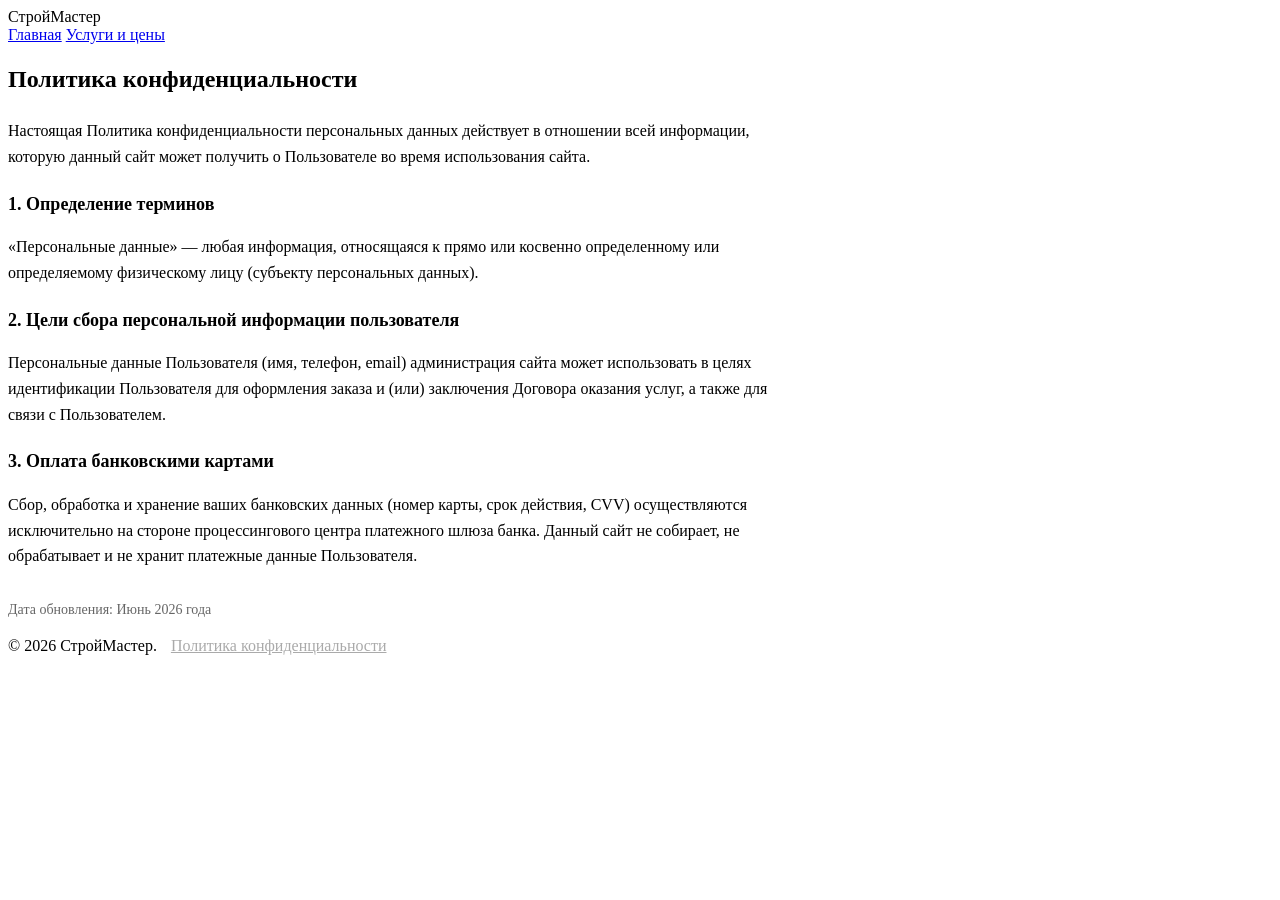
==== privacy.html @ 2583e8fd "Rename privacy.html.txt to privacy.html" ====
<!DOCTYPE html>
<html lang="ru">
<head>
    <meta charset="UTF-8">
    <meta name="viewport" content="width=device-width, initial-scale=1.0">
    <title>Политика конфиденциальности — СтройМастер</title>
    <link rel="stylesheet" href="style.css">
</head>
<body>

    <!-- Шапка -->
    <header class="header">
        <div class="container">
            <div class="logo">СтройМастер</div>
            <nav class="nav">
                <a href="index.html">Главная</a>
                <a href="services.html">Услуги и цены</a>
            </nav>
        </div>
    </header>

    <!-- Текст политики -->
    <main class="container page-content" style="max-width: 800px; line-height: 1.6;">
        <h1 style="margin-bottom: 20px; font-size: 24px;">Политика конфиденциальности</h1>
        <p style="margin-bottom: 15px;">Настоящая Политика конфиденциальности персональных данных действует в отношении всей информации, которую данный сайт может получить о Пользователе во время использования сайта.</p>
        
        <h2 style="font-size: 18px; margin: 20px 0 10px 0;">1. Определение терминов</h2>
        <p style="margin-bottom: 15px;">«Персональные данные» — любая информация, относящаяся к прямо или косвенно определенному или определяемому физическому лицу (субъекту персональных данных).</p>

        <h2 style="font-size: 18px; margin: 20px 0 10px 0;">2. Цели сбора персональной информации пользователя</h2>
        <p style="margin-bottom: 15px;">Персональные данные Пользователя (имя, телефон, email) администрация сайта может использовать в целях идентификации Пользователя для оформления заказа и (или) заключения Договора оказания услуг, а также для связи с Пользователем.</p>

        <h2 style="font-size: 18px; margin: 20px 0 10px 0;">3. Оплата банковскими картами</h2>
        <p style="margin-bottom: 15px;">Сбор, обработка и хранение ваших банковских данных (номер карты, срок действия, CVV) осуществляются исключительно на стороне процессингового центра платежного шлюза банка. Данный сайт не собирает, не обрабатывает и не хранит платежные данные Пользователя.</p>
        
        <p style="margin-top: 30px; font-size: 14px; color: #666;">Дата обновления: Июнь 2026 года</p>
    </main>

    <!-- Подвал -->
    <footer class="footer">
        <div class="container">
            <p>&copy; 2026 СтройМастер. <a href="privacy.html" style="color: #aaa; text-decoration: underline; margin-left: 10px;">Политика конфиденциальности</a></p>
        </div>
    </footer>

</body>
</html>
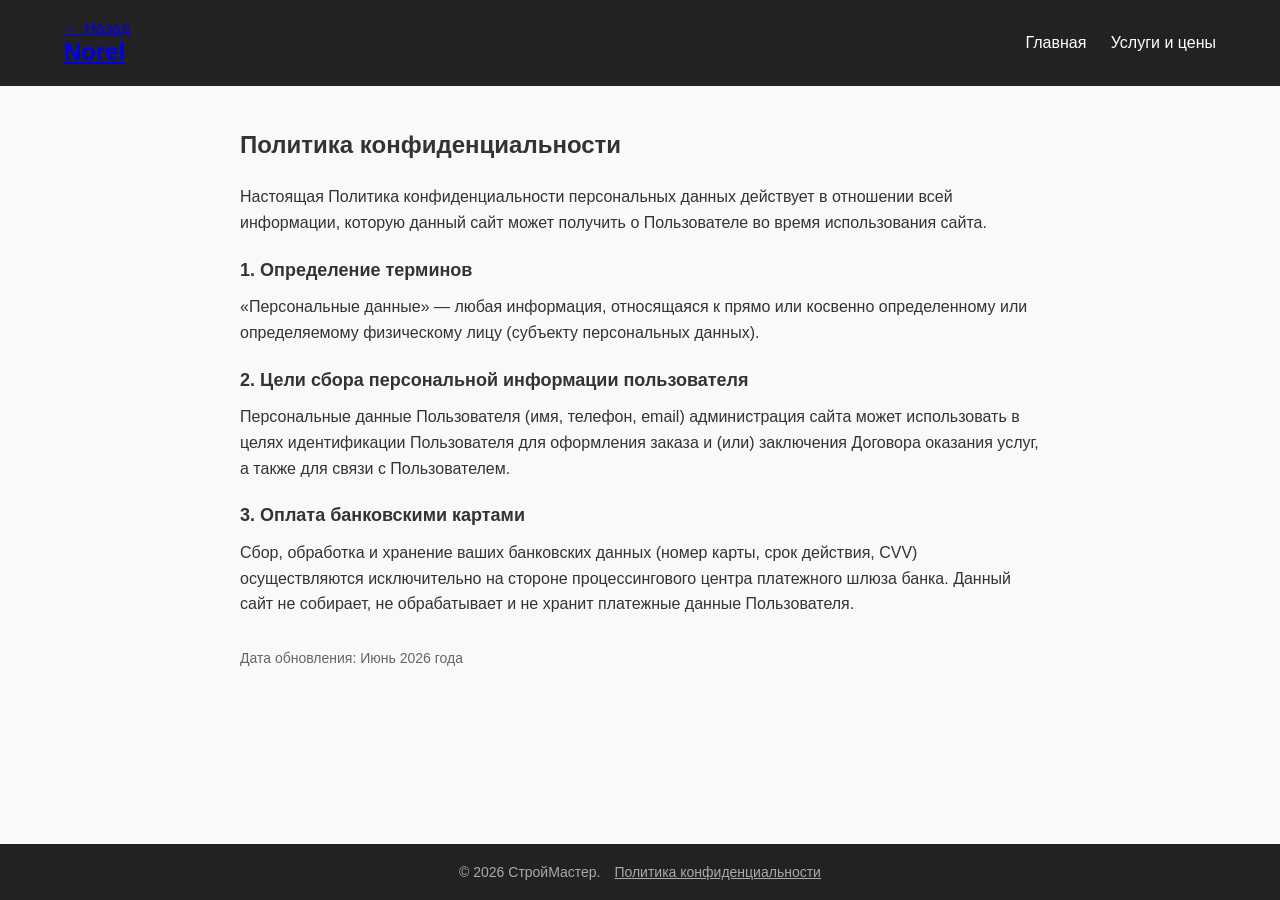
==== commit 049c503b: "Update privacy.html" ====
--- a/privacy.html
+++ b/privacy.html
@@ -8,16 +8,21 @@
 </head>
 <body>
 
-    <!-- Шапка -->
+    <!-- Шапка сайта со стрелочкой Назад (для внутренних страниц) -->
     <header class="header">
         <div class="container">
-            <div class="logo">СтройМастер</div>
+            <div class="header-left">
+                <!-- Кнопка Назад, которая возвращает на предыдущую страницу -->
+                <a href="javascript:history.back()" class="btn-back">← Назад</a>
+                <div class="logo"><a href="index.html">Norel</a></div>
+            </div>
             <nav class="nav">
                 <a href="index.html">Главная</a>
                 <a href="services.html">Услуги и цены</a>
             </nav>
         </div>
     </header>
+
 
     <!-- Текст политики -->
     <main class="container page-content" style="max-width: 800px; line-height: 1.6;">
--- a/style.css
+++ b/style.css
@@ -0,0 +1,428 @@
+/* Общие стили */
+* {
+    margin: 0;
+    padding: 0;
+    box-sizing: border-box;
+    font-family: 'Segoe UI', Tahoma, Geneva, Verdana, sans-serif;
+}
+
+body {
+    background-color: #f9f9f9;
+    color: #333;
+    display: flex;
+    flex-direction: column;
+    min-height: 100vh;
+}
+
+.container {
+    width: 90%;
+    max-width: 1200px;
+    margin: 0 auto;
+}
+
+/* Шапка */
+.header {
+    background-color: #222;
+    color: #fff;
+    padding: 20px 0;
+}
+
+.header .container {
+    display: flex;
+    justify-content: space-between;
+    align-items: center;
+}
+
+.logo {
+    font-size: 24px;
+    font-weight: bold;
+    color: #ff6600;
+}
+
+.nav a {
+    color: #fff;
+    text-decoration: none;
+    margin-left: 20px;
+    transition: color 0.3s;
+}
+
+.nav a:hover, .nav a.active {
+    color: #ff6600;
+}
+
+/* Главный баннер */
+.hero {
+    background: linear-gradient(rgba(0,0,0,0.6), rgba(0,0,0,0.6)), url('https://unsplash.com') no-repeat center center/cover;
+    color: #fff;
+    flex: 1;
+    display: flex;
+    align-items: center;
+    text-align: center;
+    padding: 100px 0;
+}
+
+.hero-content h1 {
+    font-size: 42px;
+    margin-bottom: 20px;
+}
+
+.hero-content p {
+    font-size: 18px;
+    max-width: 600px;
+    margin: 0 auto 30px auto;
+    line-height: 1.6;
+}
+
+/* Кнопка */
+.btn {
+    display: inline-block;
+    background-color: #ff6600;
+    color: #fff;
+    padding: 15px 30px;
+    text-decoration: none;
+    font-weight: bold;
+    border-radius: 5px;
+    transition: background 0.3s;
+}
+
+.btn:hover {
+    background-color: #e05500;
+}
+
+/* Подвал */
+.footer {
+    background-color: #222;
+    color: #aaa;
+    text-align: center;
+    padding: 20px 0;
+    font-size: 14px;
+}
+/* Стили для страницы каталога услуг */
+.page-content {
+    padding: 40px 0;
+    flex: 1;
+}
+
+.page-title {
+    margin-bottom: 30px;
+    font-size: 28px;
+    text-align: center;
+}
+
+/* Сетка карточек товаров/услуг */
+.services-grid {
+    display: grid;
+    grid-template-columns: repeat(auto-fill, minmax(280px, 1fr));
+    gap: 25px;
+    margin-bottom: 50px;
+}
+
+/* Карточка */
+.card {
+    background: #fff;
+    border: 1px solid #e0e0e0;
+    border-radius: 8px;
+    overflow: hidden;
+    display: flex;
+    flex-direction: column;
+    box-shadow: 0 2px 5px rgba(0,0,0,0.05);
+}
+
+/* НОВЫЙ КОД ДЛЯ КАРТИНКИ И ПРОЗРАЧНОЙ ПЛАШКИ */
+
+.card-img {
+    height: 230px; /* Сделали картинку повыше, чтобы текст не перекрывал всё фото */
+    background-size: cover;
+    background-position: center;
+    position: relative; /* Это важно, чтобы плашка прижалась к низу фото */
+    overflow: hidden;
+}
+
+/* Сама полупрозрачная плашка */
+.card-img-title {
+    position: absolute;
+    bottom: 0;
+    left: 0;
+    right: 0;
+    background: rgba(0, 0, 0, 0.65); /* Черный цвет с прозрачностью 65% */
+    padding: 12px 15px;
+    backdrop-filter: blur(4px); /* Эффект матового размытого стекла */
+}
+
+/* Белый текст внутри плашки */
+.card-img-title h3 {
+    color: #ffffff !important; /* Строго белый цвет */
+    font-size: 16px;
+    font-weight: 600;
+    margin: 0;
+    line-height: 1.3;
+
+}
+
+.card-body {
+    padding: 12px 15px;
+    display: flex;
+    flex-direction: column;
+    flex: 1;
+}
+
+/* Текст описания делаем чуть аккуратнее */
+.card-desc {
+    font-size: 13px; /* Слегка уменьшили шрифт (было 14px) */
+    color: #666;
+    line-height: 1.4;
+    margin-bottom: 12px; /* Уменьшили нижний отступ */
+    flex: 1;
+}
+
+/* Сжимаем отступы в подвале карточки */
+.card-footer {
+    display: flex;
+    justify-content: space-between;
+    align-items: center;
+    border-top: 1px solid #f0f0f0;
+    padding-top: 10px; /* Уменьшили отступ сверху */
+}
+
+.price {
+    font-weight: bold;
+    font-size: 16px;
+    color: #222;
+}
+
+.status-not {
+    font-size: 14px;
+    color: #999;
+    font-style: italic;
+}
+
+.btn-buy {
+    background-color: #ff6600;
+    color: #fff;
+    text-decoration: none;
+    padding: 8px 18px;
+    font-size: 14px;
+    border-radius: 4px;
+    font-weight: 600;
+    transition: background 0.2s;
+}
+
+.btn-buy:hover {
+    background-color: #e05500;
+}
+
+/* Стили для неактивных карточек */
+.opacity-mut {
+    background-color: #fcfcfc;
+}
+.btn-disabled {
+    background-color: #ccc;
+    pointer-events: none; /* Отключает клик */
+}
+
+/* Блок требований банка */
+.bank-info {
+    background-color: #f0f4f8;
+    border-left: 4px solid #0056b3;
+    padding: 20px;
+    border-radius: 4px;
+    font-size: 14px;
+    line-height: 1.6;
+}
+.bank-info h2 {
+    font-size: 18px;
+    margin-bottom: 10px;
+    color: #0056b3;
+}
+.bank-info p {
+    margin-bottom: 8px;
+}
+/* Стили для детальной страницы услуги */
+.service-detail {
+    display: flex;
+    flex-wrap: wrap;
+    gap: 40px;
+    margin-top: 20px;
+    background: #fff;
+    padding: 30px;
+    border-radius: 8px;
+    border: 1px solid #e0e0e0;
+}
+
+.service-gallery {
+    flex: 1;
+    min-width: 300px;
+}
+
+.service-gallery .main-img {
+    width: 100%;
+    height: auto;
+    border-radius: 6px;
+    display: block;
+}
+
+.service-info {
+    flex: 1;
+    min-width: 300px;
+}
+
+.service-info .category {
+    font-size: 14px;
+    color: #ff6600;
+    text-transform: uppercase;
+    font-weight: bold;
+    display: block;
+    margin-bottom: 10px;
+}
+
+.service-info h1 {
+    font-size: 32px;
+    margin-bottom: 15px;
+    color: #222;
+}
+
+.service-price {
+    font-size: 24px;
+    font-weight: bold;
+    color: #222;
+    margin-bottom: 25px;
+    padding-bottom: 15px;
+    border-bottom: 1px solid #f0f0f0;
+}
+
+.service-description h3 {
+    font-size: 18px;
+    margin-bottom: 15px;
+}
+
+.service-description ul {
+    margin-left: 20px;
+    margin-bottom: 30px;
+    line-height: 1.8;
+    color: #555;
+}
+
+/* Блок покупки */
+.payment-box {
+    background-color: #f9f9f9;
+    padding: 20px;
+    border-radius: 6px;
+    border: 1px dashed #ccc;
+}
+
+.payment-notice {
+    font-size: 13px;
+    color: #666;
+    margin-bottom: 15px;
+    line-height: 1.4;
+}
+
+.btn-pay-now {
+    display: block;
+    text-align: center;
+    background-color: #ff6600;
+    color: #fff;
+    text-decoration: none;
+    padding: 15px;
+    font-size: 16px;
+    font-weight: bold;
+    border-radius: 4px;
+    transition: background 0.2s;
+}
+
+.btn-pay-now:hover {
+    background-color: #e05500;
+}
+/* Делаем ссылку-заголовок белой */
+.card-img-title a {
+    text-decoration: none; /* Убираем подчеркивание */
+    color: #ffffff !important; /* Делаем текст белым */
+}
+
+.card-img-title a:hover h3 {
+    color: #ff6600 !important; /* При наведении заголовок станет оранжевым */
+}
+/* Стили для двух кнопок и контактов */
+.btn-group {
+    display: flex;
+    gap: 15px; /* Отступ между кнопками */
+    margin-bottom: 0;
+    flex-wrap: wrap; /* Чтобы на смартфонах кнопки переносились друг под друга */
+    align-items: stretch;
+}
+
+.btn-group .btn-pay-now {
+    flex: 1;
+    min-width: 200px;
+    text-align: center;
+}
+
+/* Обновленная вторая кнопка (Связаться) */
+.btn-contact-toggle {
+    flex: 1;
+    min-width: 200px;
+    background-color: #333333; /* Благородный темно-серый цвет */
+    color: #ffffff;
+    border: none;
+    
+    /* Эти свойства делают её равной по высоте оранжевой кнопке */
+    padding: 15px 20px; 
+    font-size: 16px;
+    font-weight: bold;
+    line-height: 1.2;
+    
+    border-radius: 4px;
+    cursor: pointer;
+    transition: background 0.2s, transform 0.1s;
+    display: inline-block;
+    text-align: center;
+}
+
+.btn-contact-toggle:hover {
+    background-color: #222222; /* Насыщенный черный цвет при наведении */
+}
+
+.btn-contact-toggle:active {
+    transform: scale(0.98); /* Легкий эффект нажатия */
+}
+
+
+/* Скрытый блок контактов */
+.contact-dropdown {
+    display: none; /* По умолчанию скрыто */
+    margin-top: 20px;
+    padding: 15px;
+    background-color: #fff;
+    border: 1px solid #e0e0e0;
+    border-radius: 4px;
+    animation: fadeIn 0.3s ease;
+}
+
+.contact-dropdown h4 {
+    margin-bottom: 10px;
+    color: #ff6600;
+}
+
+.contact-dropdown p {
+    font-size: 14px;
+    margin-bottom: 8px;
+    color: #333;
+}
+
+.contact-dropdown a {
+    color: #222;
+    text-decoration: none;
+    font-weight: bold;
+}
+
+.working-hours {
+    font-style: italic;
+    color: #777 !important;
+    margin-top: 5px;
+}
+
+/* Анимация плавного появления */
+@keyframes fadeIn {
+    from { opacity: 0; transform: translateY(-5px); }
+    to { opacity: 1; transform: translateY(0); }
+}
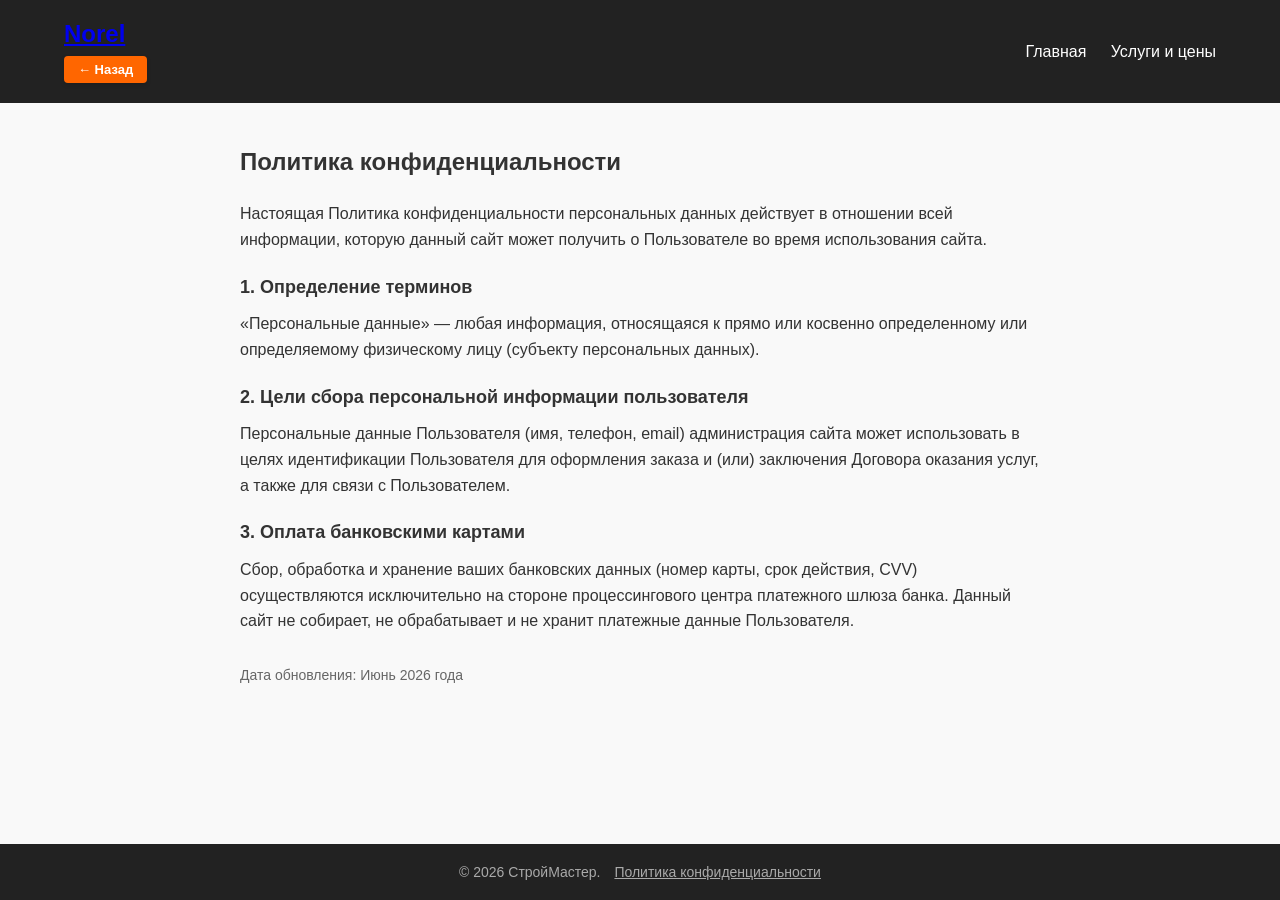
==== commit cb848654: "Update privacy.html" ====
--- a/privacy.html
+++ b/privacy.html
@@ -8,13 +8,13 @@
 </head>
 <body>
 
-    <!-- Шапка сайта со стрелочкой Назад (для внутренних страниц) -->
+    <!-- Шапка сайта со стрелочкой Назад под логотипом -->
     <header class="header">
         <div class="container">
             <div class="header-left">
-                <!-- Кнопка Назад, которая возвращает на предыдущую страницу -->
+                <div class="logo"><a href="index.html">Norel</a></div>
+                <!-- Кнопка теперь идет после логотипа внутри вертикального блока -->
                 <a href="javascript:history.back()" class="btn-back">← Назад</a>
-                <div class="logo"><a href="index.html">Norel</a></div>
             </div>
             <nav class="nav">
                 <a href="index.html">Главная</a>
--- a/style.css
+++ b/style.css
@@ -426,3 +426,39 @@
     from { opacity: 0; transform: translateY(-5px); }
     to { opacity: 1; transform: translateY(0); }
 }
+/* Стили для стрелочки Назад в шапке */
+/* Выстраиваем логотип и кнопку вертикально друг под другом */
+.header-left {
+    display: flex;
+    flex-direction: column; /* Включает режим колонки */
+    align-items: flex-start; /* Выравнивает элементы по левому краю */
+    gap: 8px; /* Небольшой отступ между логотипом и кнопкой */
+}
+
+/* Выравниваем навигацию по центру, если логотип стал выше */
+.header .container {
+    display: flex;
+    justify-content: space-between;
+    align-items: center; /* Центрирует меню по вертикали */
+}
+
+/* Новая яркая оранжевая кнопка Назад */
+.btn-back {
+    color: #ffffff !important; /* Белый текст */
+    background-color: #ff6600; /* Строительный оранжевый фон */
+    text-decoration: none;
+    font-size: 13px;
+    font-weight: bold;
+    padding: 6px 14px; /* Внутренние отступы для объема */
+    border-radius: 4px;
+    transition: background-color 0.2s, transform 0.1s;
+    box-shadow: 0 2px 4px rgba(0,0,0,0.15);
+}
+
+.btn-back:hover {
+    background-color: #e05500; /* Чуть темнее при наведении */
+}
+
+.btn-back:active {
+    transform: scale(0.96); /* Эффект нажатия */
+}
